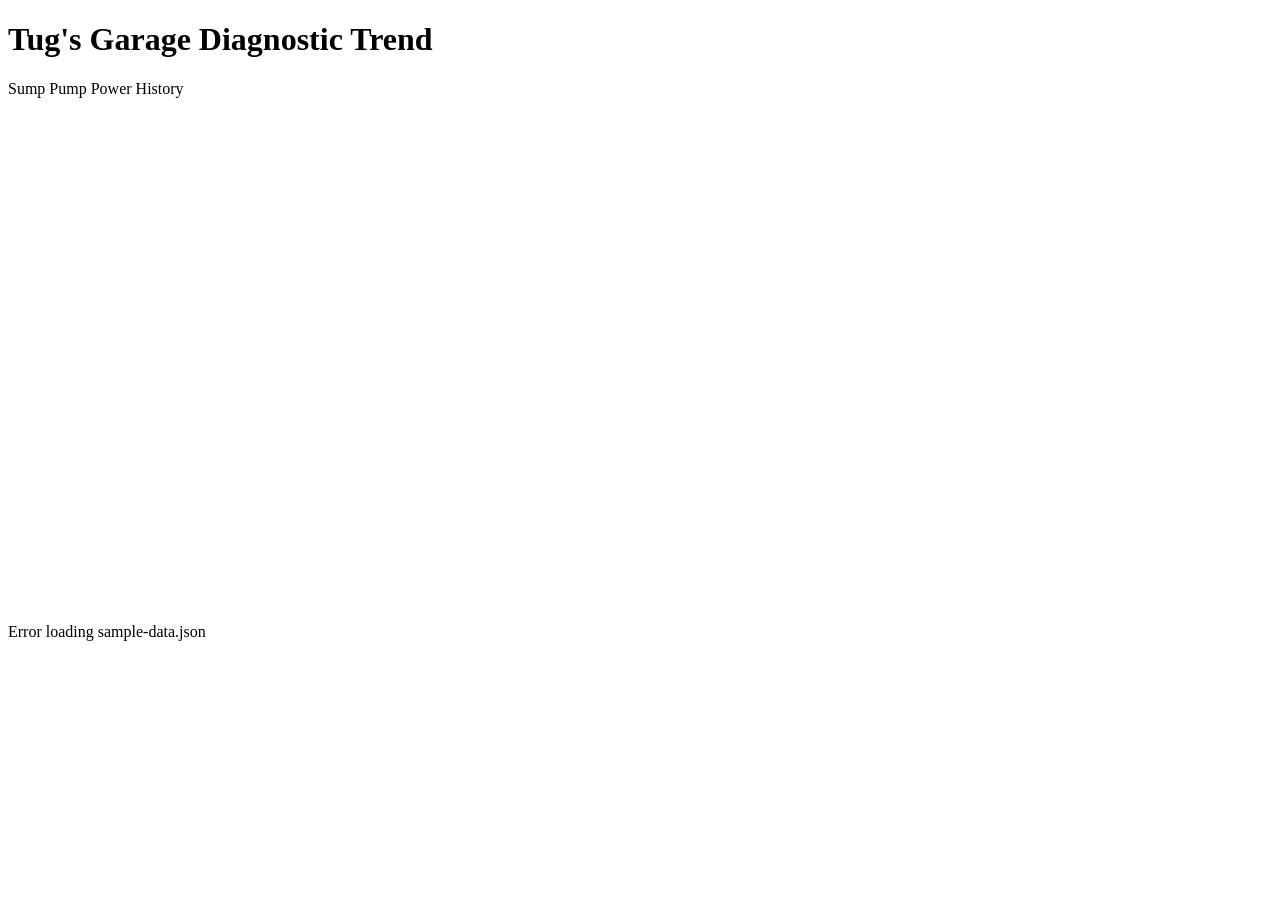
==== docs/index.html @ 141c07eb "Move index.html to docs/ folder" ====
<!DOCTYPE html>
<html lang="en">
<head>
  <meta charset="UTF-8" />
  <meta name="viewport" content="width=device-width, initial-scale=1.0" />
  <title>Tug's Garage Diagnostic Trend Card</title>
  <link rel="stylesheet" href="style.css" />
</head>

<body>
  <main class="trend-card">
    <h1>Tug's Garage Diagnostic Trend</h1>
    <p class="subtitle">Sump Pump Power History</p>

    <div class="chart-wrap">
      <svg id="chart" viewBox="0 0 800 320" preserveAspectRatio="none"></svg>
    </div>

    <div id="readout" class="readout">
      Touch or drag across the chart to inspect history.
    </div>
  </main>

  <script src="app.js"></script>
</body>
</html>
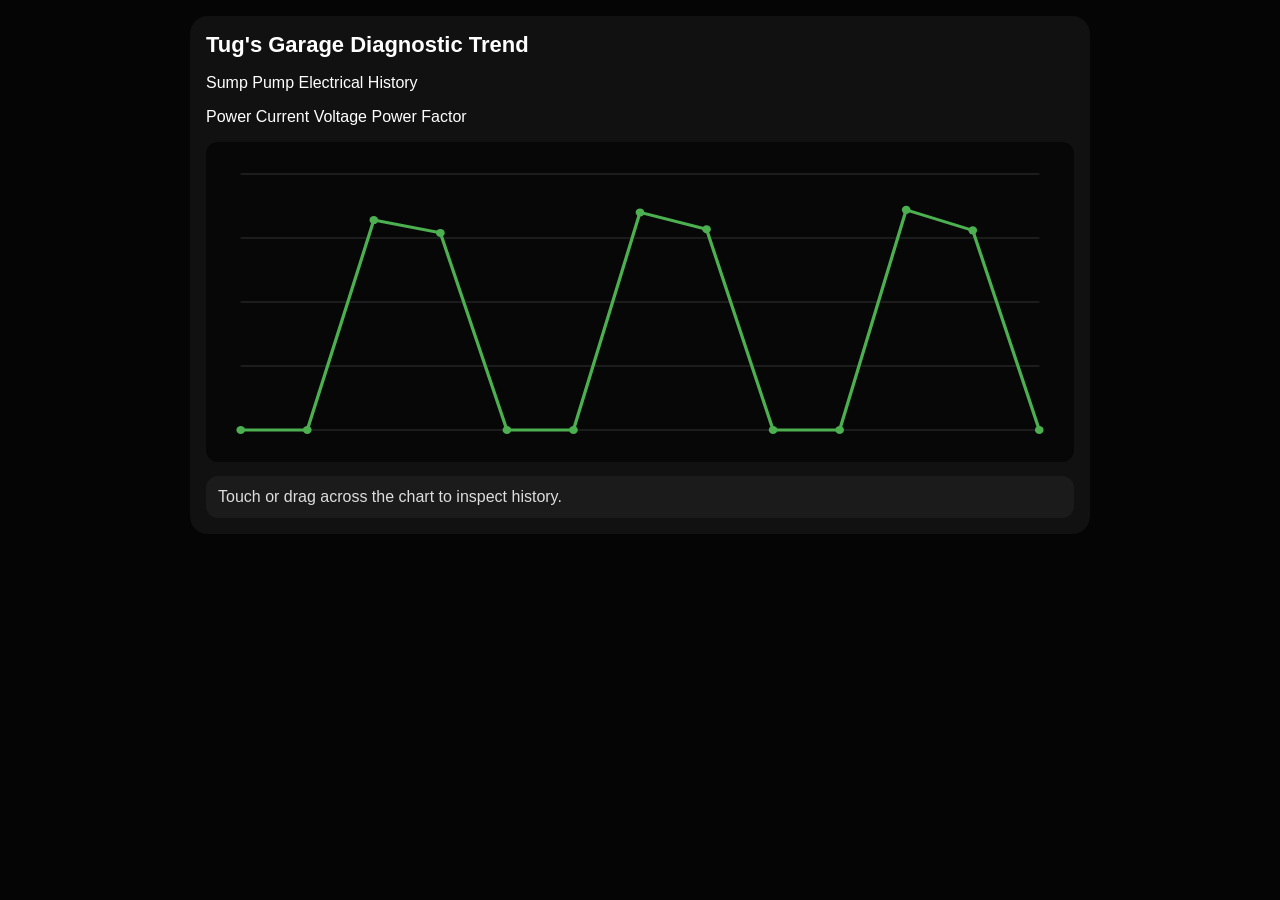
==== commit 8c447f33: "Refactor HTML structure for trend card" ====
--- a/docs/index.html
+++ b/docs/index.html
@@ -3,22 +3,33 @@
 <head>
   <meta charset="UTF-8" />
   <meta name="viewport" content="width=device-width, initial-scale=1.0" />
+
   <title>Tug's Garage Diagnostic Trend Card</title>
+
   <link rel="stylesheet" href="style.css" />
 </head>
 
 <body>
   <main class="trend-card">
-    <h1>Tug's Garage Diagnostic Trend</h1>
-    <p class="subtitle">Sump Pump Power History</p>
+    <header class="card-header">
+      <h1>Tug's Garage Diagnostic Trend</h1>
+      <p>Sump Pump Electrical History</p>
+    </header>
 
-    <div class="chart-wrap">
+    <section class="legend">
+      <span><b class="power"></b> Power</span>
+      <span><b class="current"></b> Current</span>
+      <span><b class="voltage"></b> Voltage</span>
+      <span><b class="pf"></b> Power Factor</span>
+    </section>
+
+    <section class="chart-wrap">
       <svg id="chart" viewBox="0 0 800 320" preserveAspectRatio="none"></svg>
-    </div>
+    </section>
 
-    <div id="readout" class="readout">
+    <section id="readout" class="readout">
       Touch or drag across the chart to inspect history.
-    </div>
+    </section>
   </main>
 
   <script src="app.js"></script>
--- a/docs/style.css
+++ b/docs/style.css
@@ -0,0 +1,54 @@
+* {
+  box-sizing: border-box;
+}
+
+body {
+  margin: 0;
+  padding: 16px;
+  background: #050505;
+  color: white;
+  font-family: Arial, Helvetica, sans-serif;
+}
+
+.trend-card {
+  max-width: 900px;
+  margin: 0 auto;
+  background: #111111;
+  border-radius: 18px;
+  padding: 16px;
+}
+
+h1 {
+  margin: 0;
+  font-size: 22px;
+  font-weight: bold;
+}
+
+.subtitle {
+  margin: 6px 0 0;
+  color: #aaaaaa;
+}
+
+.chart-wrap {
+  width: 100%;
+  height: 320px;
+  margin-top: 16px;
+  background: #070707;
+  border-radius: 12px;
+  overflow: hidden;
+}
+
+#chart {
+  width: 100%;
+  height: 100%;
+  display: block;
+  touch-action: none;
+}
+
+.readout {
+  margin-top: 14px;
+  background: #1b1b1b;
+  border-radius: 12px;
+  padding: 12px;
+  color: #dddddd;
+}
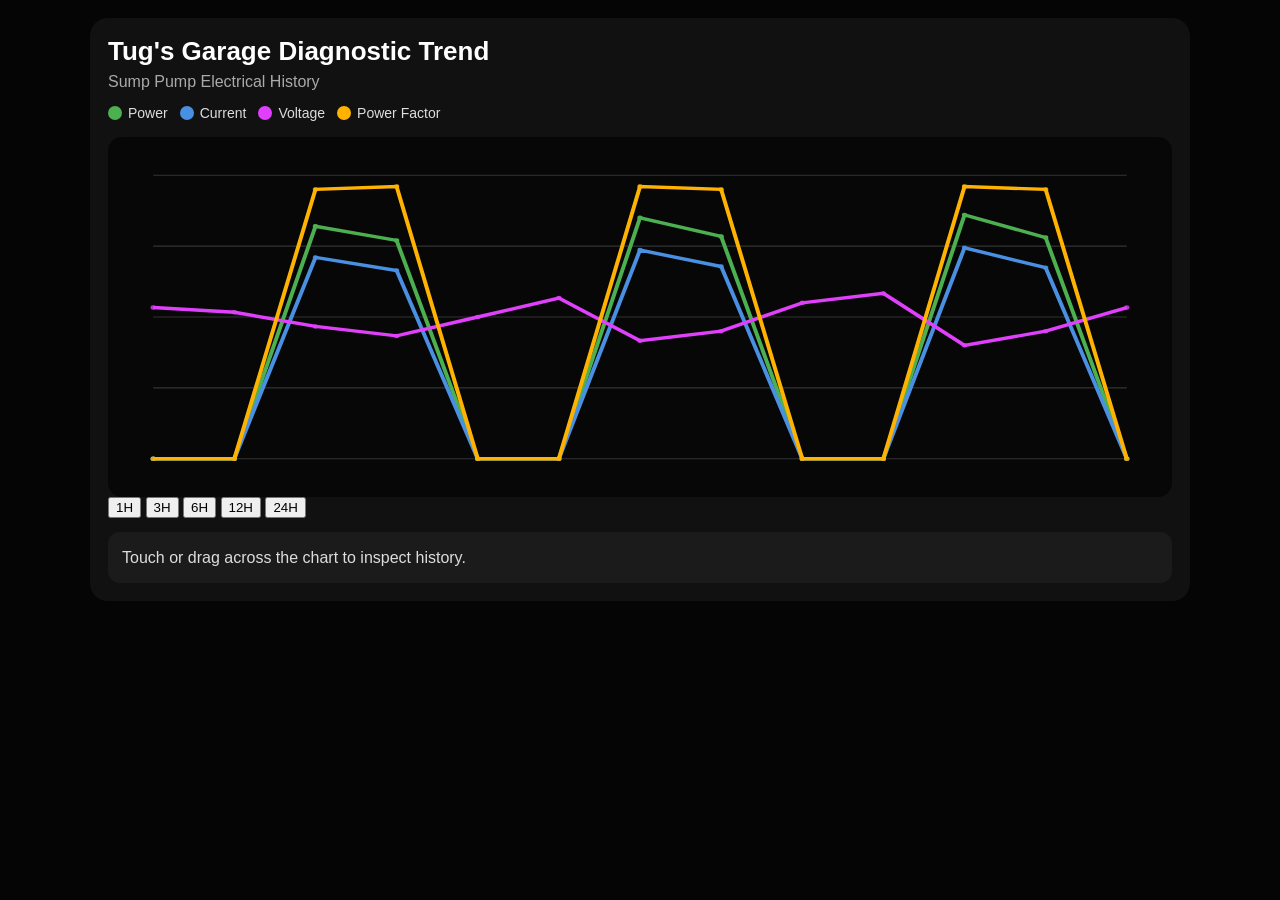
==== commit 99a7131d: "Add time control buttons to index.html" ====
--- a/docs/index.html
+++ b/docs/index.html
@@ -27,6 +27,14 @@
       <svg id="chart" viewBox="0 0 800 320" preserveAspectRatio="none"></svg>
     </section>
 
+    <section class="time-controls">
+      <button data-hours="1">1H</button>
+      <button data-hours="3">3H</button>
+      <button data-hours="6">6H</button>
+      <button data-hours="12">12H</button>
+      <button data-hours="24" class="active">24H</button>
+    </section>
+
     <section id="readout" class="readout">
       Touch or drag across the chart to inspect history.
     </section>
--- a/docs/style.css
+++ b/docs/style.css
@@ -4,37 +4,77 @@
 
 body {
   margin: 0;
-  padding: 16px;
+  padding: 18px;
   background: #050505;
   color: white;
   font-family: Arial, Helvetica, sans-serif;
 }
 
 .trend-card {
-  max-width: 900px;
+  width: 100%;
+  max-width: 1100px;
   margin: 0 auto;
   background: #111111;
   border-radius: 18px;
-  padding: 16px;
+  padding: 18px;
 }
 
-h1 {
+.card-header h1 {
   margin: 0;
-  font-size: 22px;
+  font-size: 26px;
   font-weight: bold;
 }
 
-.subtitle {
+.card-header p {
   margin: 6px 0 0;
   color: #aaaaaa;
+  font-size: 16px;
+}
+
+.legend {
+  display: flex;
+  flex-wrap: wrap;
+  gap: 12px;
+  margin-top: 14px;
+  font-size: 14px;
+  color: #dddddd;
+}
+
+.legend span {
+  display: flex;
+  align-items: center;
+  gap: 6px;
+}
+
+.legend b {
+  width: 14px;
+  height: 14px;
+  border-radius: 50%;
+  display: inline-block;
+}
+
+.power {
+  background: #4CAF50;
+}
+
+.current {
+  background: #4A90E2;
+}
+
+.voltage {
+  background: #E040FB;
+}
+
+.pf {
+  background: #FFB300;
 }
 
 .chart-wrap {
   width: 100%;
-  height: 320px;
+  height: 360px;
   margin-top: 16px;
   background: #070707;
-  border-radius: 12px;
+  border-radius: 14px;
   overflow: hidden;
 }
 
@@ -43,12 +83,44 @@
   height: 100%;
   display: block;
   touch-action: none;
+  cursor: crosshair;
 }
 
 .readout {
   margin-top: 14px;
   background: #1b1b1b;
   border-radius: 12px;
-  padding: 12px;
+  padding: 14px;
   color: #dddddd;
+  font-size: 16px;
+  line-height: 1.45;
 }
+
+.readout-title {
+  font-size: 18px;
+  font-weight: bold;
+  color: white;
+  margin-bottom: 8px;
+}
+
+.readout-grid {
+  display: grid;
+  grid-template-columns: repeat(2, minmax(140px, 1fr));
+  gap: 6px 18px;
+}
+
+.value-power {
+  color: #4CAF50;
+}
+
+.value-current {
+  color: #4A90E2;
+}
+
+.value-voltage {
+  color: #E040FB;
+}
+
+.value-pf {
+  color: #FFB300;
+}
